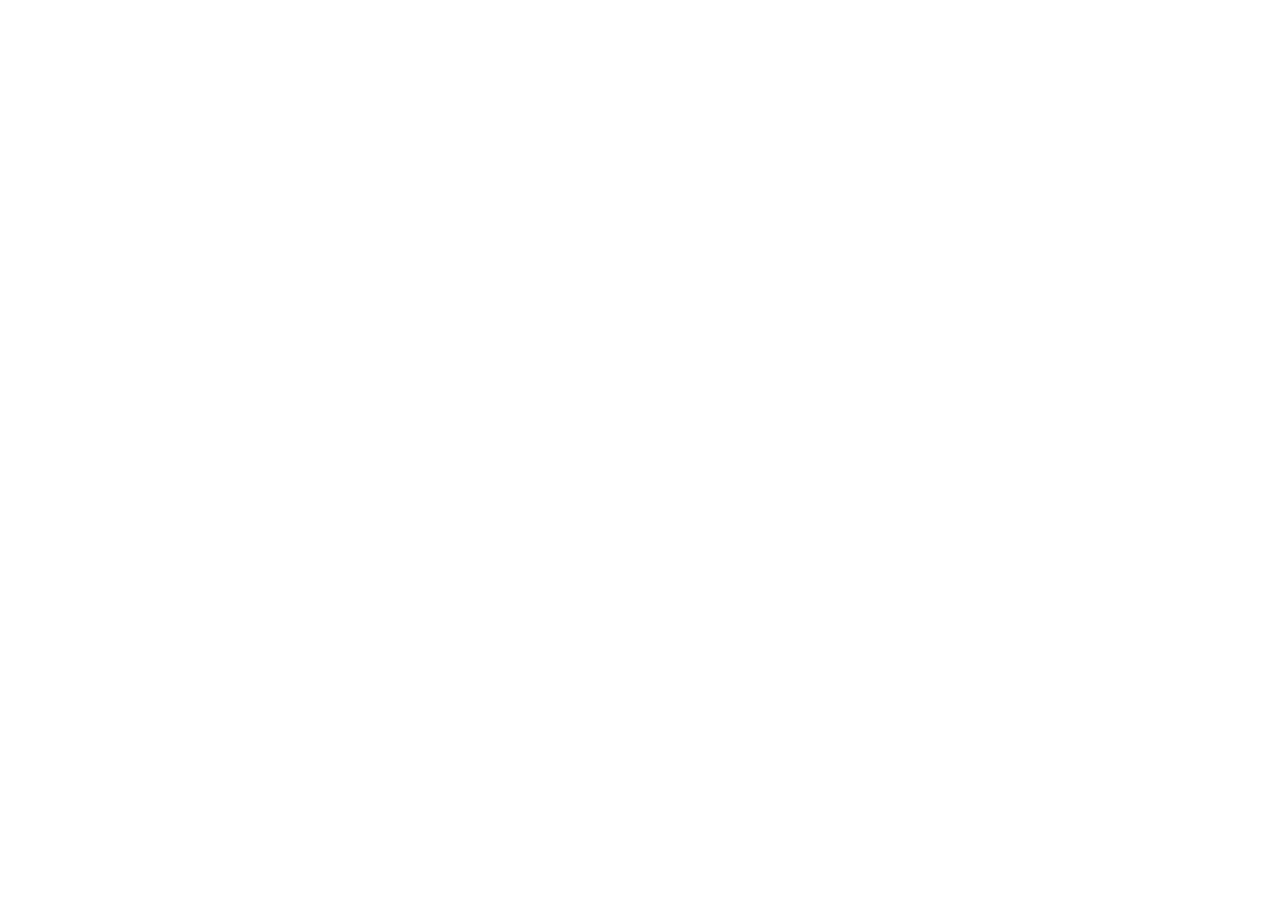
==== index.html @ 8deb3b4e "Adicionando CSS" ====
<!DOCTYPE html>
<html lang="pt-br">
<head>
    <meta charset="UTF-8">
    <meta name="viewport" content="width=device-width, initial-scale=1.0">
    <title>Meu site pessoal - Igor Ferenci Knopf</title>
    <style>
    </style>
    <link rel="stylesheet" href="styles.css">
</head>
<body>
    
</body>
</html>
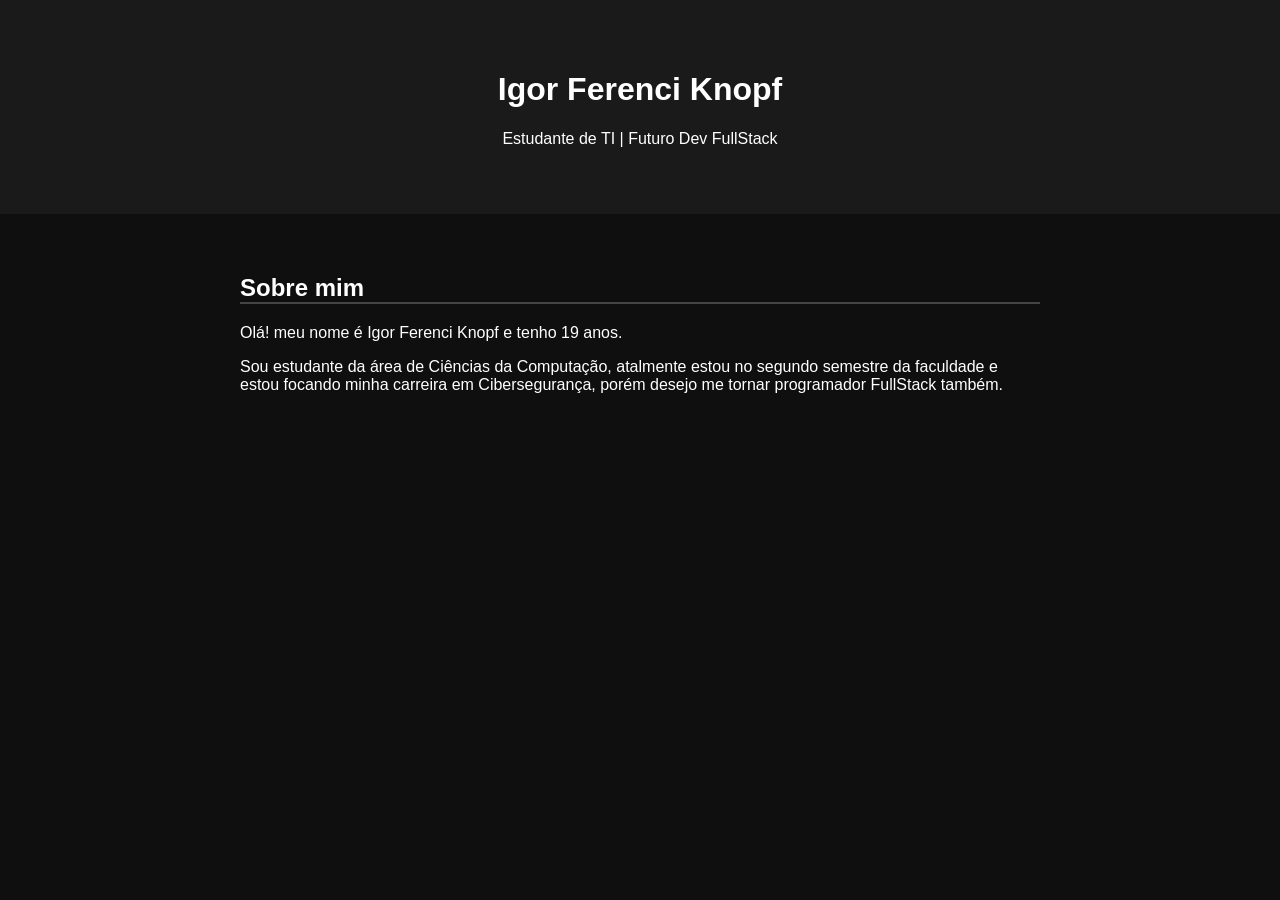
==== commit a88e2ab5: "Adicionando a sessão sobre mim" ====
--- a/index.html
+++ b/index.html
@@ -9,6 +9,17 @@
     <link rel="stylesheet" href="styles.css">
 </head>
 <body>
-    
+
+<header>
+    <h1>Igor Ferenci Knopf</h1>
+    <p>Estudante de TI | Futuro Dev FullStack</p>
+</header>
+
+<section>
+ <h2>Sobre mim</h2>
+ <p>Olá! meu nome é Igor Ferenci Knopf e tenho 19 anos.</p>
+ <p>Sou estudante da área de Ciências da Computação, atalmente estou no segundo semestre da faculdade e estou focando minha carreira em Cibersegurança, porém desejo me tornar programador FullStack também.</p>
+</section>
+
 </body>
 </html>
--- a/styles.css
+++ b/styles.css
@@ -0,0 +1,22 @@
+body {
+    font-family: Arial;
+    background: #0f0f0f;
+    color: white;
+    margin: 0;
+}
+
+header {
+    text-align: center;
+    padding: 50px;
+    background: #1a1a1a;
+}
+
+section {
+    padding: 40px;
+    max-width: 800px;
+    margin: auto;
+}
+
+h2 {
+    border-bottom: 2px solid #444;
+}
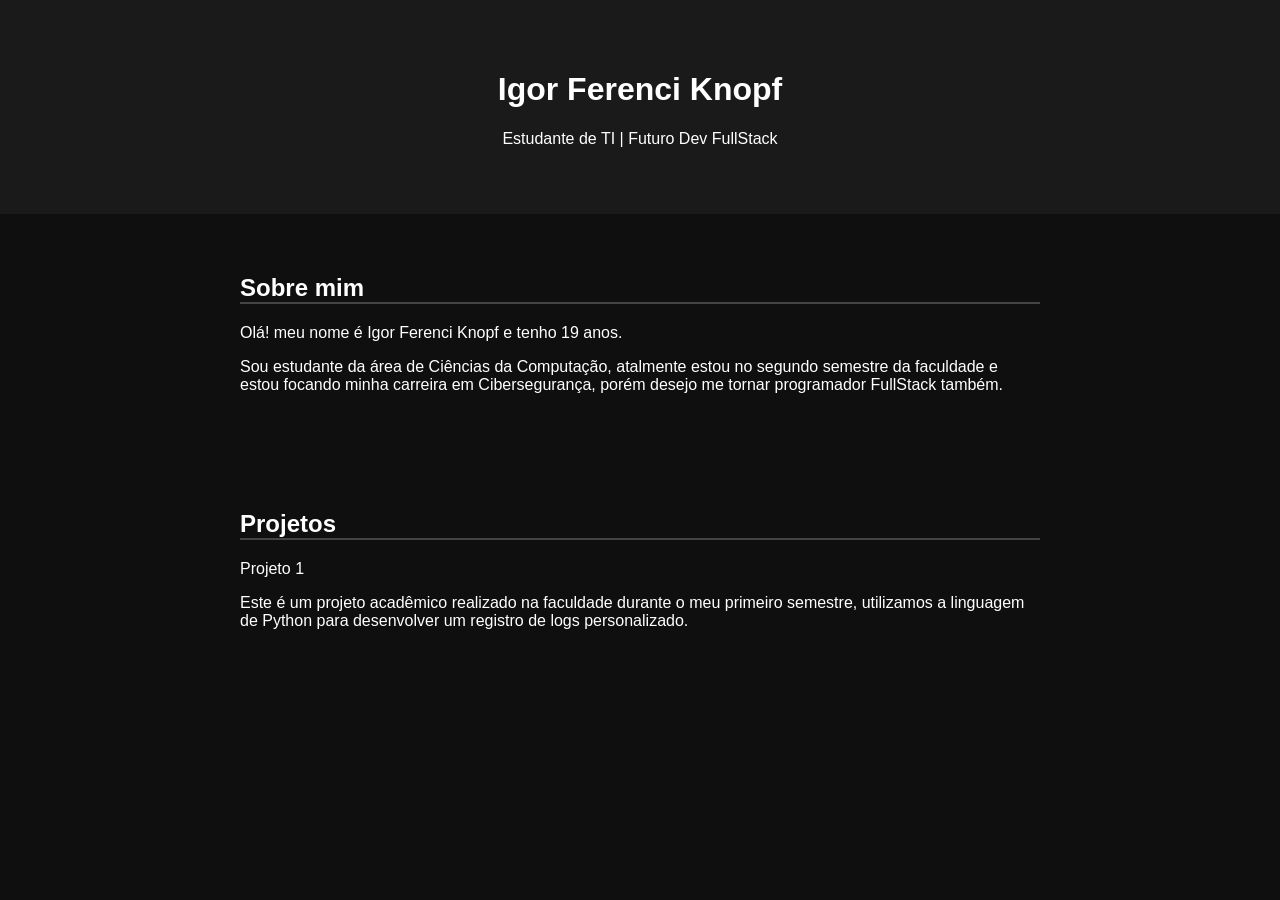
==== commit 57cd2423: "Adicionando projeto" ====
--- a/index.html
+++ b/index.html
@@ -21,5 +21,11 @@
  <p>Sou estudante da área de Ciências da Computação, atalmente estou no segundo semestre da faculdade e estou focando minha carreira em Cibersegurança, porém desejo me tornar programador FullStack também.</p>
 </section>
 
-</body>
-</html>+<section>
+    <h2> Projetos</h2>
+    <div class="Projetos"
+        <h3>Projeto 1</h3>
+        <p>Este é um projeto acadêmico realizado na faculdade durante o meu primeiro semestre, utilizamos a linguagem de Python para desenvolver um registro de logs personalizado.</p>
+    </div>
+</section>
+
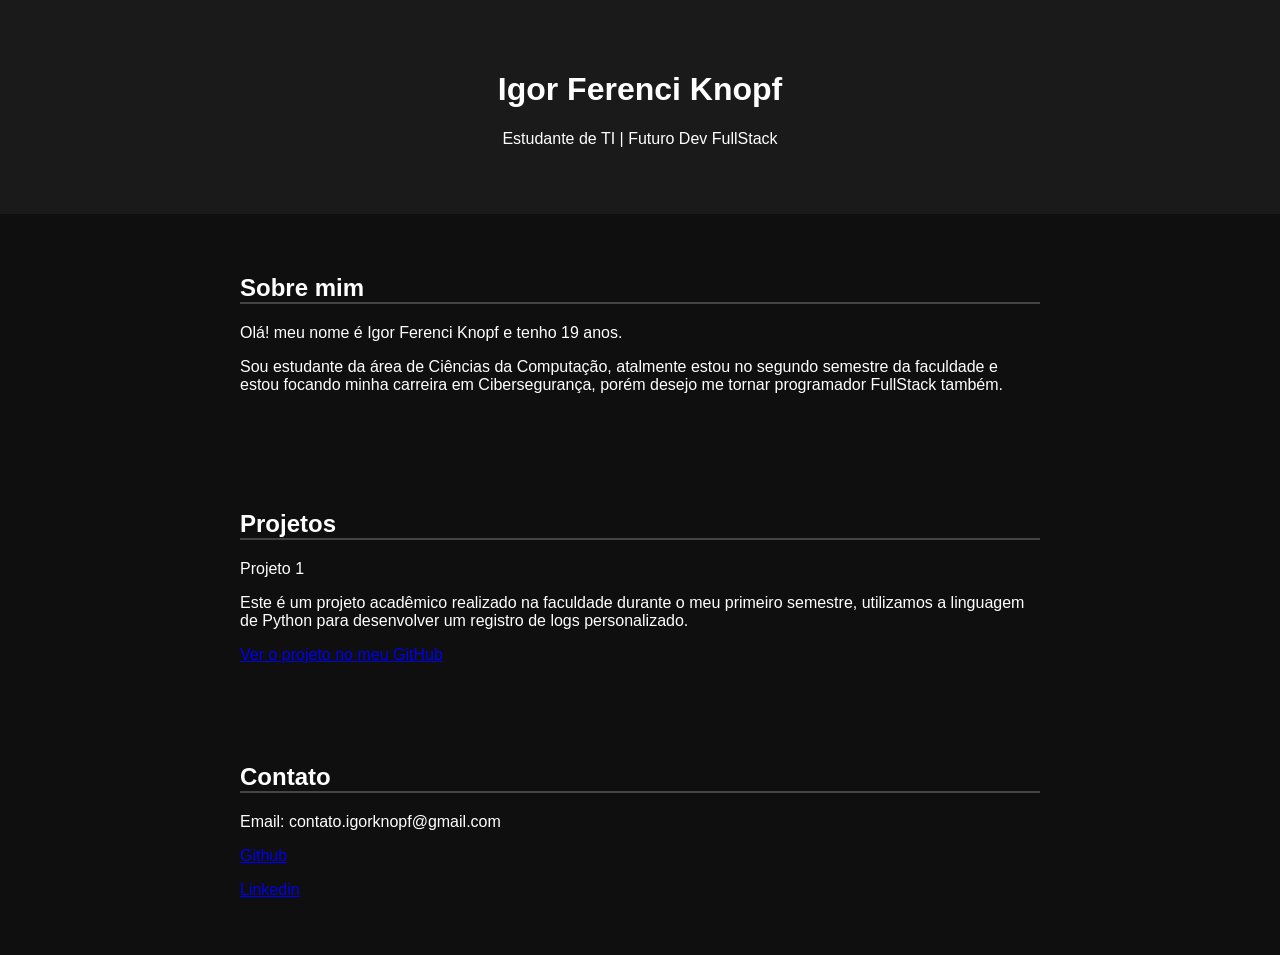
==== commit 6a0fd1e0: "Adicionando Links" ====
--- a/index.html
+++ b/index.html
@@ -26,6 +26,17 @@
     <div class="Projetos"
         <h3>Projeto 1</h3>
         <p>Este é um projeto acadêmico realizado na faculdade durante o meu primeiro semestre, utilizamos a linguagem de Python para desenvolver um registro de logs personalizado.</p>
+        <a href="https://github.com/knopfgit/Projeto-Academico---registro-de-treinos-backup">Ver o projeto no meu GitHub</a>
     </div>
 </section>
 
+<section>
+    <h2>Contato</h2>
+    <p>Email: contato.igorknopf@gmail.com</p>
+    <p>
+         <a href="https://github.com/knopfgit" target="_blank"> Github</a>
+   </p>
+   <p>
+        <a href="https://www.linkedin.com/in/igorknopf/?lipi=urn%3Ali%3Apage%3Ad_flagship3_profile_view_base_contact_details%3BYN8IgDZHR2i1s6zbq5xPhw%3D%3D" target="_blank"> Linkedin</a>
+   </p>
+</section>
